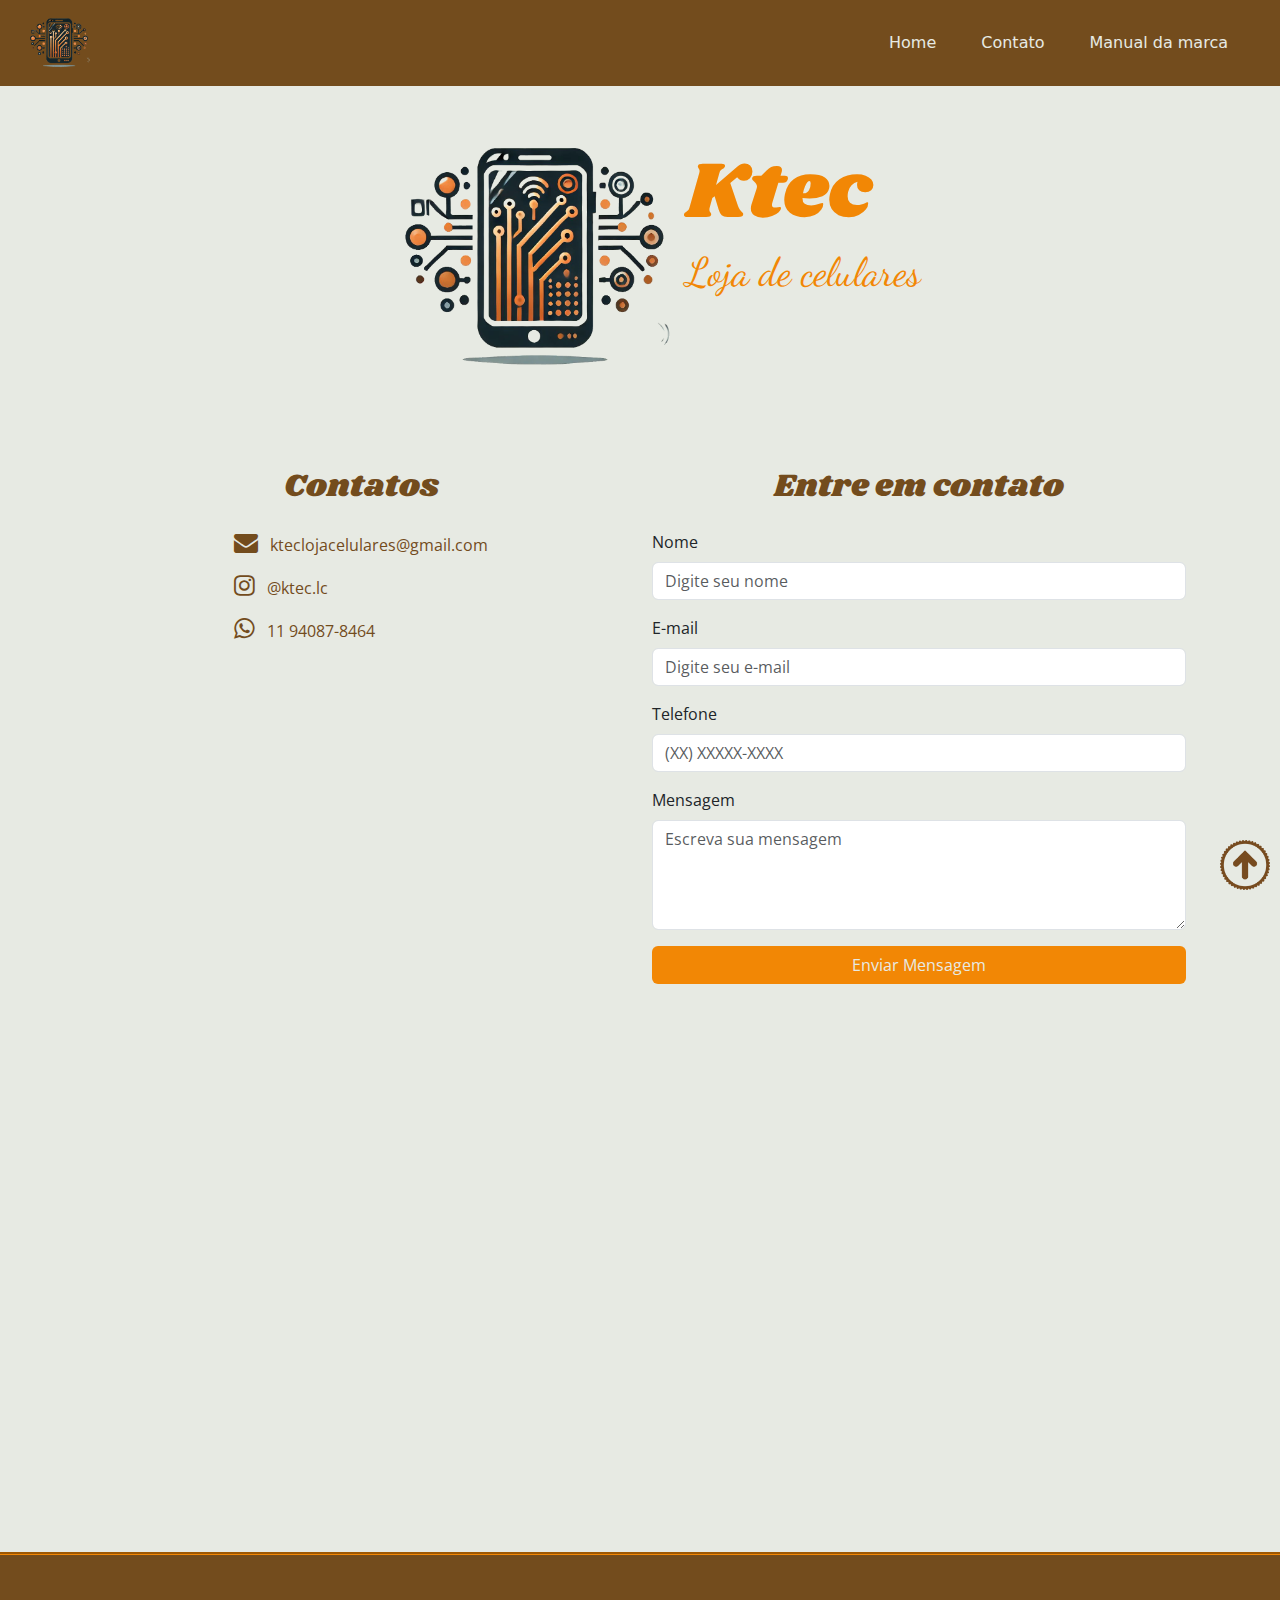
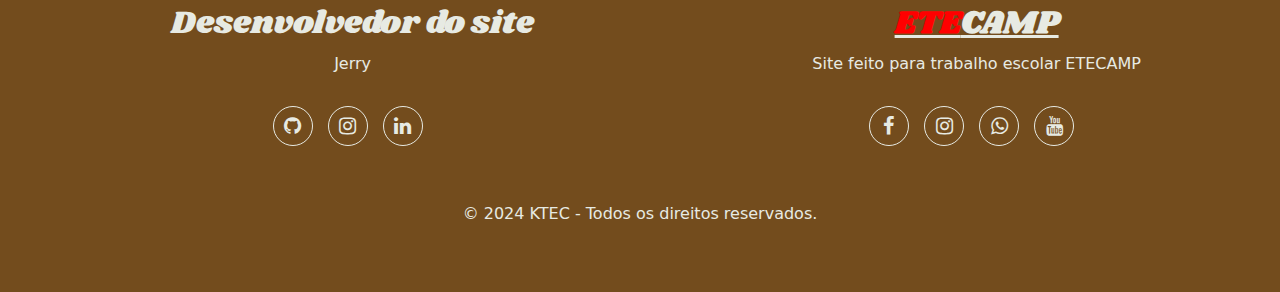
==== html/Contato.html @ 88d04d3d "Add files via upload" ====
<!DOCTYPE html>
<html lang="en">

<head>
  <meta charset="UTF-8">
  <meta name="viewport" content="width=device-width, initial-scale=1.0">
  <title>Contato</title>
  <link rel="stylesheet" href="../css/style2.css">
  <link rel="stylesheet" href="https://cdn.jsdelivr.net/npm/bootstrap@5.3.3/dist/css/bootstrap.min.css">

  <link rel="stylesheet" href="https://cdnjs.cloudflare.com/ajax/libs/font-awesome/4.7.0/css/font-awesome.min.css">

  <!-- Logo na guia -->
  <link rel="icon" href="../LogoTransparente.svg" type="image/x-icon">

   <!-- icones footer -->

   <link rel="icon" type="imagex/x-icon" href="../img/mausoleu-de-ho-chi-minh.ico">

   <!-- footer -->
   <link rel="stylesheet" href="https://cdnjs.cloudflare.com/ajax/libs/font-awesome/4.7.0/css/font-awesome.min.css">
</head>
</head>

<body id="fundo">

  <nav class="navbar navbar-expand-lg" id="top" >
    <div class="container-fluid">
      <div ><img src="../img/logoprincipal_transparent.png" alt="">

      </div>

      <button class="navbar-toggler" id="navbar-toggler" type="button" data-bs-toggle="collapse" data-bs-target="#navbarNavDropdown" aria-controls="navbarNavDropdown" aria-expanded="false" aria-label="Toggle navigation">
        <span class="navbar-toggler-icon" id="navbar-toggler-icon"></span>
    </button>
      <div class="collapse navbar-collapse" id="navbarNavDropdown">
        <ul class="navbar-nav">
          <li class="nav-item">
            <a id="a" class="nav-link active" aria-current="page" href="../html/home.html"
              style="color: #E7EAE3;">Home</a>
          </li>
          <li class="nav-item">
            <a id="a" class="nav-link" href="../html/Contato.html" style="color: #E7EAE3;">Contato</a>
          </li>
          <li class="nav-item">
            <a id="a" class="nav-link" href="../html/manual.html" style="color: #E7EAE3;">Manual da marca</a>
          </li>
        </ul>
        </li>
        </ul>
      </div>
    </div>
  </nav>

  <header>
    <!-- <div class="img container-fluid"><img src="../img/baixados.png" alt=""></div> -->

    <div class="logo"><img src="../img/logoprincipal_transparent.png" alt="">
      <div class="textlogo">
        <h2>Ktec</h2>
        <p>Loja de celulares</p>
      </div>
    </div>
  </header>

  <main>
    <!-- footer col-->
    <!-- <div>
      <h6></h6>

      <style>
        ul{
          list-style: none;
          font-size: 2em;
        }

        ul a{
          text-decoration: none;
          color: #734C1D;
        }

        
      </style>

      <ul>

        <div class="medias-socias">
          <li><a href="https://github.com/jeh7sx"> <i class="fa fa-envelope "></i> kteclojacelulares@gmail.com </a></li>

          <li> <a href="https://www.instagram.com/jeh7.sx/?next=%2F"> <i class="fa fa-instagram "> </i> @ktec.lc
            </a></li>

          <li><a href="https://www.linkedin.com/in/jerry-leonardo-773071263/"> <i class="fa fa-whatsapp "></i>  11
              94087-8464 </a></li>


        </div>


      </ul>


    </div>
 -->

     <!-- Seção de formulário de contato -->


     <!-- Seção de contatos -->

     <div id="container" class="container">

  <div class="container my-5">
    <h2 class="text-center mb-4" style="color: #734C1D;">Contatos</h2>
    
    <div class="d-flex flex-column align-items-center">
      <ul class="list-unstyled">
        <li class="mb-3">
          <a href="mailto:kteclojacelulares@gmail.com" class="text-decoration-none" style="color: #734C1D;">
            <i class="fa fa-envelope" style="font-size: 1.5em; margin-right: 8px;"></i>
            kteclojacelulares@gmail.com
          </a>
        </li>
        
        <li class="mb-3">
          <a href="https://www.instagram.com/ktec.lc/?next=%2F" class="text-decoration-none" style="color: #734C1D;">
            <i class="fa fa-instagram" style="font-size: 1.5em; margin-right: 8px;"></i>
            @ktec.lc
          </a>
        </li>
        
        <li class="mb-3">
          <a href="https://wa.me/5511940878464" class="text-decoration-none" style="color: #734C1D;">
            <i class="fa fa-whatsapp" style="font-size: 1.5em; margin-right: 8px;"></i>
            11 94087-8464
          </a>
        </li>
      </ul>
    </div>
  </div>


  <div class="container my-5">
    <h2 class="text-center mb-4" style="color: #734C1D;">Entre em contato</h2>
    <form>
      <div class="mb-3">
        <label for="name" class="form-label">Nome</label>
        <input type="text" class="form-control" id="name" placeholder="Digite seu nome" required>
      </div>
      <div class="mb-3">
        <label for="email" class="form-label">E-mail</label>
        <input type="email" class="form-control" id="email" placeholder="Digite seu e-mail" required>
      </div>
      <div class="mb-3">
        <label for="phone" class="form-label">Telefone</label>
        <input type="tel" class="form-control" id="phone" placeholder="(XX) XXXXX-XXXX">
      </div>
      <div class="mb-3">
        <label for="message" class="form-label">Mensagem</label>
        <textarea class="form-control" id="message" rows="4" placeholder="Escreva sua mensagem" required></textarea>
      </div>
      <button id="botão" type="submit" class="btn">Enviar Mensagem</button>
    </form>
  </div>

</div>
    <div class="local">

      <iframe src="https://www.google.com/maps/embed?pb=!1m18!1m12!1m3!1d3666.2169528389895!2d-46.771742921677095!3d-23.235190995585622!2m3!1f0!2f0!3f0!3m2!1i1024!2i768!4f13.1!3m3!1m2!1s0x94cede166027baab%3A0x566fc4df5821546c!2sEscola%20T%C3%A9cnica%20Estadual%20de%20Campo%20Limpo%20Paulista!5e0!3m2!1spt-BR!2sbr!4v1731708965500!5m2!1spt-BR!2sbr" width="97%" height="500" style="border:0; border-radius: 15px;" allowfullscreen="" loading="lazy" referrerpolicy="no-referrer-when-downgrade"></iframe>

    </div>

  </main>


  <!-- Começo footer -->
  <footer>
    <div class="container-footer">
        <div class="row-footer">


            <div class="footer-col">
                
                   
                    <ul> 
                        <h2>Desenvolvedor do site</h2>
                        <div >
                            <li><a href="#">Jerry</a>

                            </li>

                            <div class="medias-socias" >
                                <a href="https://github.com/jeh7sx" class="git"> <i class="fa fa-github"></i> </a>
                                <a href="https://www.instagram.com/jeh7.sx/?next=%2F" class="insta"> <i
                                        class="fa fa-instagram"></i>
                                </a>
                                <a href="https://www.linkedin.com/in/jerry-leonardo-773071263/" class="linke"> <i
                                        class="fa fa-linkedin "></i> </a>
                            </div>
                        </div>

                    </ul>

            </div>

            <!-- footer col-->
            <div class="footer-col" id="margintec">
                <div id="Etec">
                    <a class="a" href="https://etecamp.com.br/ETEC/wp/">
                        <h2><b style="color:red;">ETE</b><b style="color: #e7eae3;">CAMP</b></h2>
                    </a>

                    <p>Site feito para trabalho escolar ETECAMP</p>
                </div>

                <div class="medias-socias">
                    <a href="https://www.facebook.com/etecdecampolimpopaulista" class="face"> <i class="fa fa-facebook"></i> </a>
                    <a
                        href="https://www.instagram.com/etecamp_oficial?utm_source=ig_web_button_share_sheet&igsh=ZDNlZDc0MzIxNw==" class="insta">
                        <i class="fa fa-instagram "></i>
                    </a>
                    <a href="https://api.whatsapp.com/message/GI5OHI4BTL6FI1?autoload=1&app_absent=0" class="whats"> <i
                            class="fa fa-whatsapp"></i> </a>
                    <a href="https://www.youtube.com/channel/UC4auBfw8gygupJbsrskQCqw" class="yt"> <i
                            class="fa fa-youtube"></i> </a>
                </div>

            </div>
            <!--end footer col-->
        </div>
    </div>

    <p>&copy; 2024 KTEC - Todos os direitos reservados.</p>
</footer>

<!-- Fim Footer -->


  <div class="botao">
    <a href="#"><img src="../img/seta.png" alt=""></a>
  </div>

  <script src="../js/index.js"></script>

  <script src="https://cdn.jsdelivr.net/npm/@popperjs/core@2.11.8/dist/umd/popper.min.js"
    integrity="sha384-I7E8VVD/ismYTF4hNIPjVp/Zjvgyol6VFvRkX/vR+Vc4jQkC+hVqc2pM8ODewa9r"
    crossorigin="anonymous"></script>
  <script src="https://cdn.jsdelivr.net/npm/bootstrap@5.3.3/dist/js/bootstrap.min.js"
    integrity="sha384-0pUGZvbkm6XF6gxjEnlmuGrJXVbNuzT9qBBavbLwCsOGabYfZo0T0to5eqruptLy"
    crossorigin="anonymous"></script>
</body>

</html>
---- css/style2.css ----
@import url('https://fonts.googleapis.com/css2?family=Shrikhand&display=swap');
@import url('https://fonts.googleapis.com/css2?family=Dancing+Script:wght@400..700&family=Shrikhand&display=swap');
@import url('https://fonts.googleapis.com/css2?family=Dancing+Script:wght@400..700&family=Open+Sans:ital,wght@0,300..800;1,300..800&family=Shrikhand&display=swap');
@import url('https://fonts.googleapis.com/css2?family=Open+Sans:ital,wght@0,300..800;1,300..800&display=swap');

*{
    box-sizing: border-box;
}

body {
    color: #261C14;
    background-color: #c9cac8;
    margin: 0;
    margin-bottom: 0;
    display: flex;
    flex-direction: column;
}

#botão:hover{
    background-color: #ffffff;
    color: #F28705;
    border: 1px solid #F28705;
}

#botão{
    background-color: #F28705; 
    color: #E7EAE3;
}



#fundo{
    background-color: #E7EAE3;  
}

body h2{
    font-family: shrikhand;
    color:#734C1D;
  }

nav img{
    height: 50px;
    margin: 10px;
    margin-right: 0;
}




.logo{
    display: flex;

    margin-left: 10px;
}

nav{
    background-color: #734C1D;
    color: #e7eae3;
    z-index: 2;
    position: fixed;
    top:0;
}

nav h2{
    font-family: "Shrikhand", serif;
    color: #F28705;
    margin-bottom: 0;
    margin: 0;
}

nav p{
    font-family: "Dancing Script", cursive;
    color: #F28705;
    margin-top: 0;
}

header{
   margin-top: 60px;
   display: flex;
   justify-content: center;
}
header img{
    height: 14em;
    margin-bottom: 50px;
    margin-right: 0;
}

.img{
    justify-content: center;
    align-items: center;
    text-align: center;
}


header h2{
    font-family: "Shrikhand", serif;
    color: #F28705;
    margin-bottom: 0;
    margin: 0;
    font-size: 80px;
}

header p{
    font-family: "Dancing Script", cursive;
    color: #F28705;
    margin-top: 0;
    font-size: 40px;
}

 #a{
    list-style: none;
    
    color: #E7EAE3;
    padding: 15px;
    margin-right: 15px;
    border-radius:15px;
}

#a:hover{

    background-color: rgba(231, 234, 227, 0.296);     text-decoration: underline;
}

#navbarNavDropdown{
    text-align: center;
    right: 0px;
    margin-right: 10px;
    justify-content: right;
}

section {
    z-index: 1;
    height: 80vh;
    display: flex;
    flex-direction: column;
    align-items: center;
    justify-content: center;
    position: relative;
    /* background-color: #E7EAE3;   */
    margin: 30px;  
    padding: 5em;
}

#navbar-toggler {
    border: 2px solid #E7EAE3; /* Borda branca */
}

#navbar-toggler:focus {
    outline: none; /* Remove a borda de foco padrão */
    box-shadow: 0 0 0 2px #E7EAE3; /* Define a borda de foco como branca */
} 

#navbar-toggler-icon {
    background-image: url("data:image/svg+xml,%3Csvg xmlns='http://www.w3.org/2000/svg' viewBox='0 0 30 30'%3E%3Cpath stroke='rgba(231, 234, 227,1)' stroke-width='2' d='M4 7h22M4 15h22M4 23h22'/%3E%3C/svg%3E");
    /* Ícone com linhas brancas */
    
}




section ul{
    color: #734C1D;
    font-size: 20px;
}

b{
    color: #734C1D;
}

main{
    font-family: "Open Sans", sans-serif;
}

.ul1 img{
    height: 20%;
    width: 90%;
}

.ul1 li{
    margin-top: 40px;
}

.sistema-cores img{
    height: 20%;
    width: 90%;
}

.list-alvo{
    display: grid;
    grid-template-columns: repeat(2, 1fr);
}

.ul-logo li{
   margin-bottom: 1em;
}


.aplicacao img{
    height:450px;
    width: 65%;
    margin-top: 20px;
}

.aplicacao {
    display: grid;
    grid-template-columns: repeat(2, 1fr);
    justify-items: center;
}

.botao{
    text-decoration: none;
    display: flex;
    position: fixed;
    bottom:10px;
    right: 10px;
}

.botao img{
    height: 50px;
}

/* footer {
    background-color: #734C1D;
    color: #fff;
    text-align: center;
    padding: 15px 0;
    margin-top: 20px;
} */

/* Começo footer */
footer{
    background-color: #734C1D;
    padding: 50px 0;
    grid-area: footer;
    border-top: 3px groove #F28705;
    display: flex;
    flex-wrap: wrap;
    flex-direction: column;
    text-align: center;
    width: 100%;
    color: #e7eae3;
}

footer h2{
    color: #E7EAE3;
}

.row-footer{
    display: flex;
    flex-wrap: wrap;
    justify-content: space-around;
}

.footer-col{
    padding: 0 15px;
    margin-bottom: 30px;
}


.footer-col .a{
    color:#e7eae3;
}

.footer-col b:hover{
    text-decoration: underline red
}


.footer-col ul{
    list-style: none;
}

.footer-col ul li a{
    font-size: 16px;
    text-transform: capitalize;
    color: #e7eae3;
    text-decoration: none;
    font-weight: 300;
    display: block;
    transition: all 0.3s ease;
}

.footer-col ul li a:hover{
    color: #cecdcd;
    transform: scale(1.3);
    transition: 900ms;
}

.footer-col .medias-socias{
    margin-top: 30px;
}
.footer-col .medias-socias a{
    display: inline-flex;
    align-items: center;
    justify-content: center;
    height: 40px;
    width: 40px;
    margin: 0 10px 10px 0;
    text-decoration: none;
    border-radius: 50%;
    color: #e7eae3;
    border: 1px solid #e7eae3;
    transition: all 0.5s ease;
    
    font-size: 20px;
}
.footer-col .medias-socias a:hover{
    transform: scale(1.3);
    transition: 800ms;
    background-color: #e7eae3;
}


/* youtube */

.footer-col .medias-socias .yt:hover{
    color: red;
    border: solid red;
}

/* Whats */

.footer-col .medias-socias .whats:hover{
    color: green;
    border: solid green;
}

/* Insta */

.footer-col .medias-socias .insta:hover{
    color: orangered;
    border: solid orangered;
}

/* Github */

.footer-col .medias-socias .git:hover{
    color: purple;
    border: solid purple;
}

/* Facebook */

.footer-col .medias-socias .face:hover{
    color: blue; 
    border: solid blue;
}

/* Linkedin */

.footer-col .medias-socias .linke:hover{
    color: cadetblue;
    border: solid cadetblue;
}

@media (max-width: 600px) {
   


    #footer{
        grid-template-columns: 1fr 1fr;
    }

    .footer-col{
        width: 100%;
    }

    footer #media-none{
        display: inline-flex;
        
    }


}

/* FIm footer */


/* ID para tornar as imagens responsivas */
#imgresponsiva {
    width: 100%;
    height: 20em;
    margin:10px;
    padding: 1em;
}

.card{
    height: 30em;
}

.card-body {
    padding: 1rem;
    height: 100%;
}

.col-md-4 {
    margin-bottom: 1rem;
}

.btn {
    width: 100%;
    padding: 10px;
    text-align: center;
}

#top
{
    position: sticky;
    top: 0px;
}

/* Lojas */

#lojas{
    display: flex;
    flex-direction: row;
    gap: 3em;
    align-items: center;
}

#lojas img{
    height: 100px;
   
}

#apple_sansumg{
    display: flex;
    justify-content: center;
    align-items: center;
    flex-direction: column;
}

#apple_sansumg img{
    max-width: 90%;
}

#apple_sansumg .col-md-4{
    
    display: flex;
    justify-content: center;
}

/* Contatos */

.local{
    display: flex;
    justify-content: center;
    margin-bottom: 20px;
}

#container{
    display: flex;
}



@media (max-width: 815px) {
    #lojas{
        display: flex;
        flex-direction: column;
    }

    #container{
        display: flex;
        flex-direction: column;
    }
}


@media (max-width: 767px) {
    .col-md-4 {
        flex: 0 0 100%;
        max-width: 100%;
    }
}

@media (max-width: 600px)
{
    .logo{
        display: block;
    
        margin-left: 10px;
    }

    .aplicacao {
        display: flex;
        flex-direction: column;
        align-items: center;
    }
}
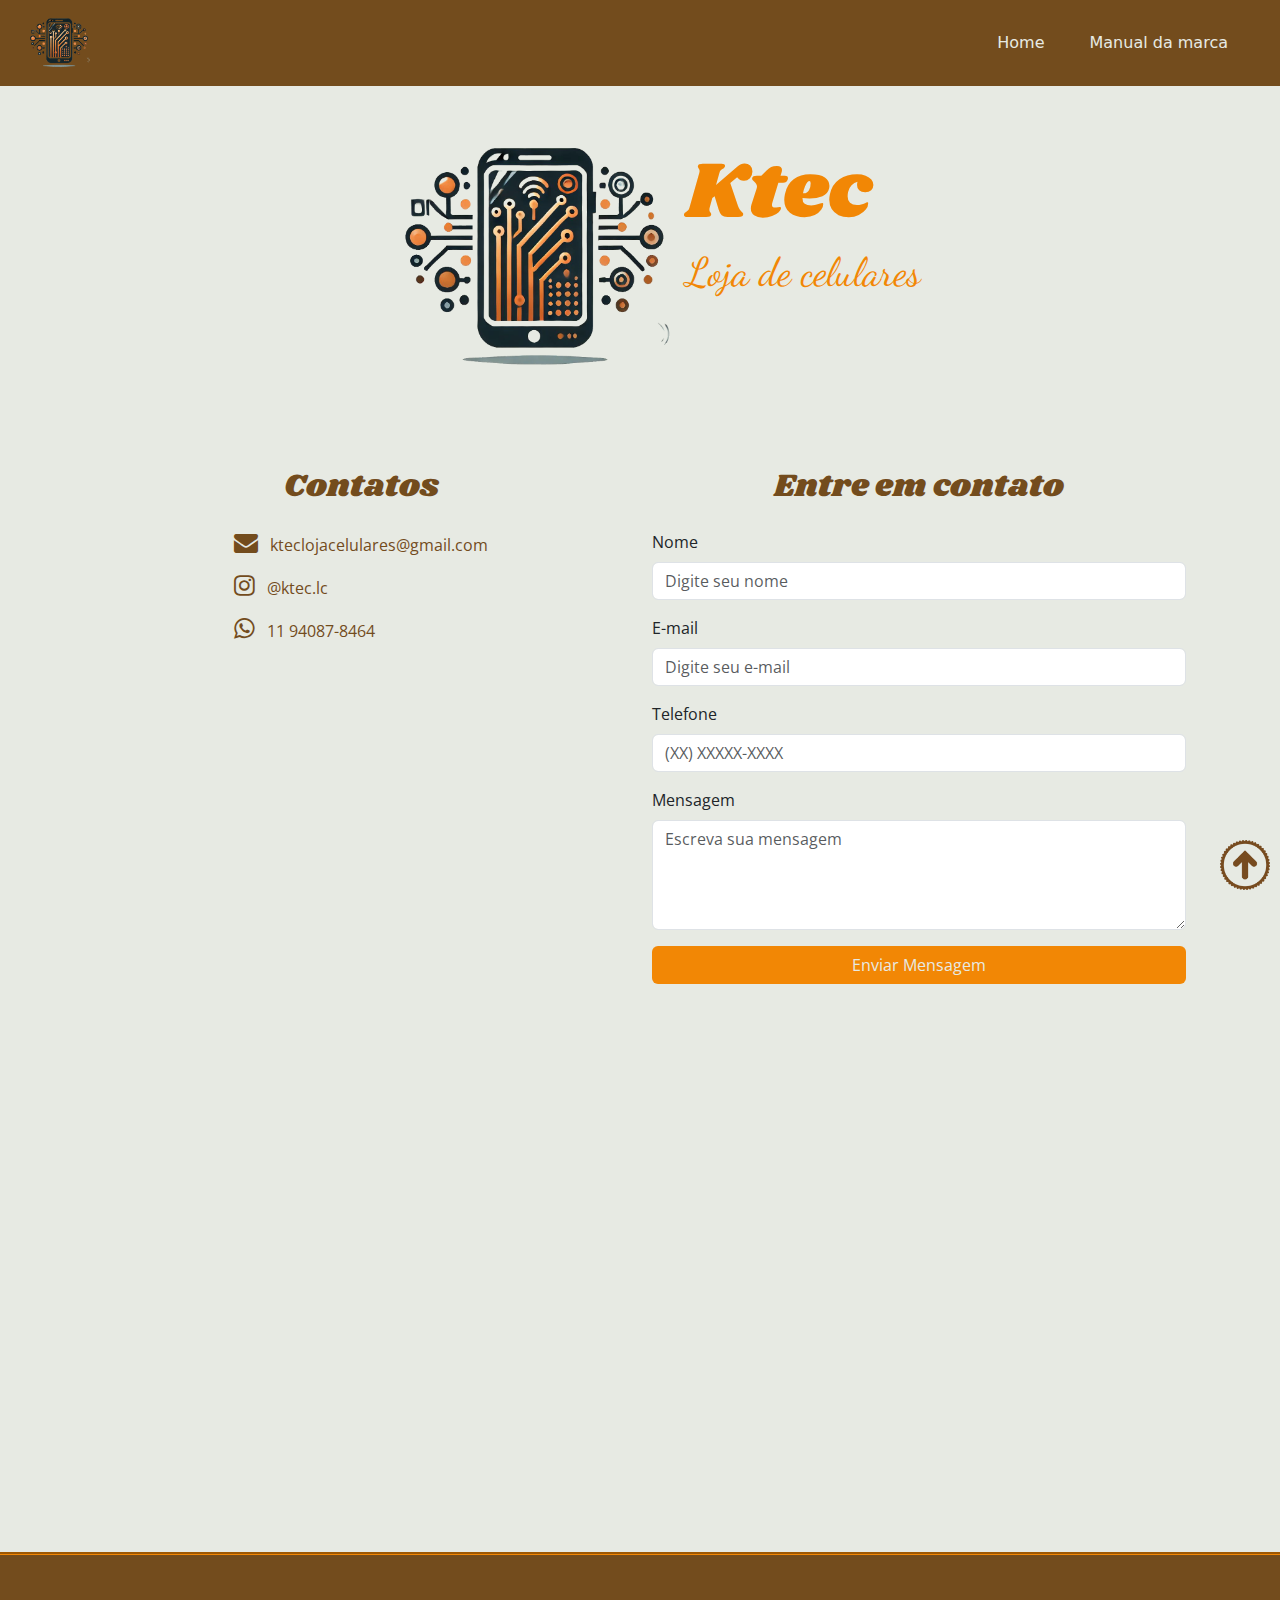
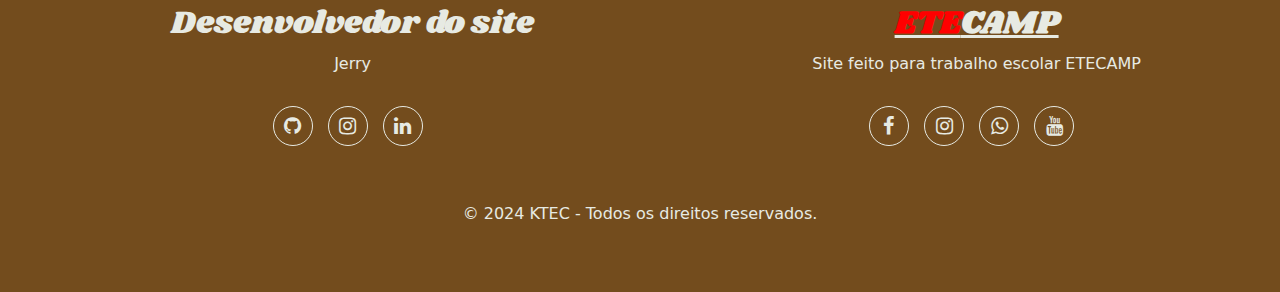
==== commit 54f41e1b: "Update Contato.html" ====
--- a/html/Contato.html
+++ b/html/Contato.html
@@ -1,5 +1,5 @@
 <!DOCTYPE html>
-<html lang="en">
+<html lang="pt-br">
 
 <head>
   <meta charset="UTF-8">
@@ -38,9 +38,6 @@
           <li class="nav-item">
             <a id="a" class="nav-link active" aria-current="page" href="../html/home.html"
               style="color: #E7EAE3;">Home</a>
-          </li>
-          <li class="nav-item">
-            <a id="a" class="nav-link" href="../html/Contato.html" style="color: #E7EAE3;">Contato</a>
           </li>
           <li class="nav-item">
             <a id="a" class="nav-link" href="../html/manual.html" style="color: #E7EAE3;">Manual da marca</a>
@@ -250,4 +247,4 @@
     crossorigin="anonymous"></script>
 </body>
 
-</html>+</html>
